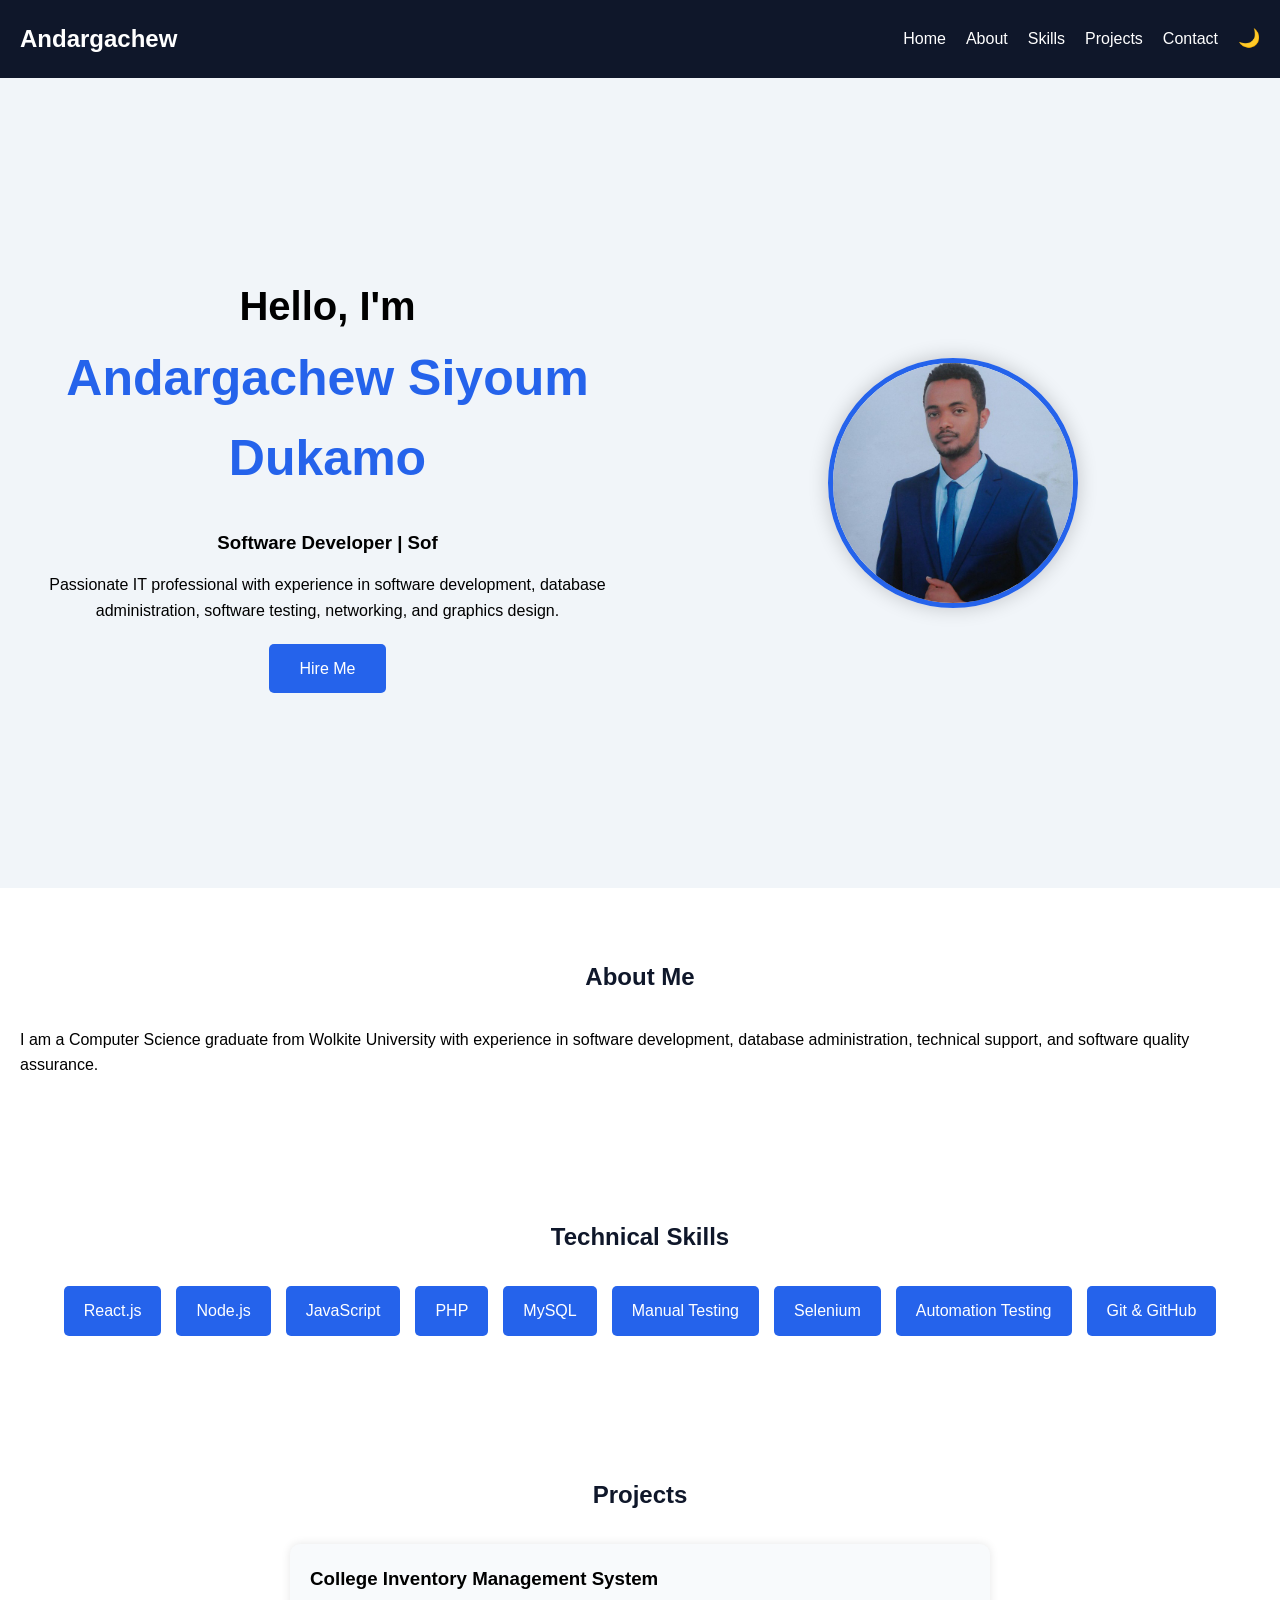
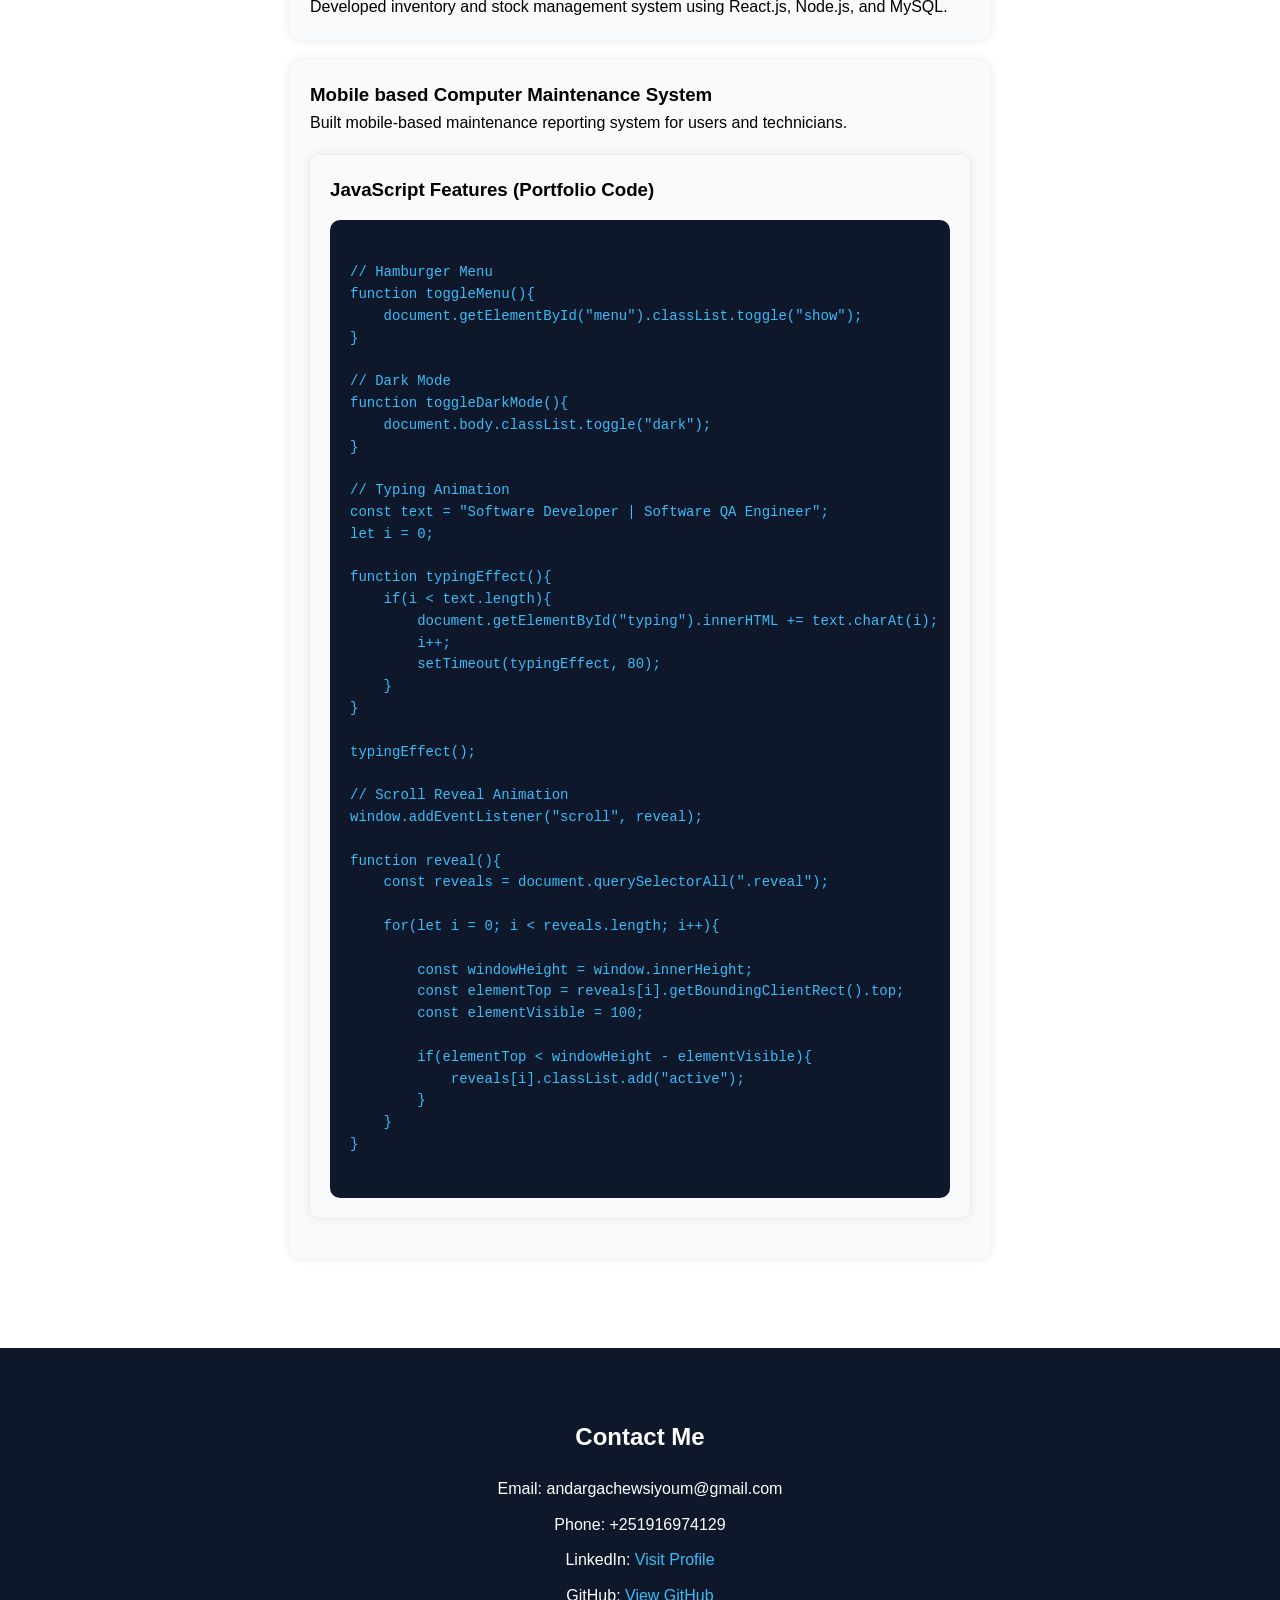
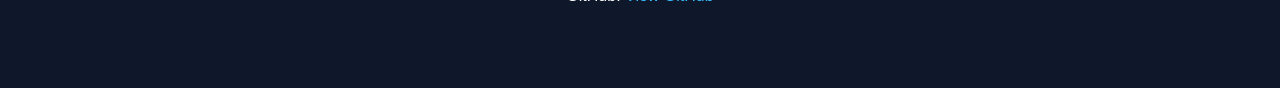
==== index.html @ 86b54e6a "Add files via upload" ====
<!DOCTYPE html>
<html lang="en">
<head>
    <meta charset="UTF-8">
    <meta name="viewport" content="width=device-width, initial-scale=1.0">
    <title>Andargachew Portfolio</title>

    <link rel="stylesheet" href="style.css">
</head>
<body>

    <!-- Navigation -->
    <header>
    <nav>
    <h2 class="logo">Andargachew</h2>

    <div class="menu-toggle" onclick="toggleMenu()">☰</div>

    <ul id="menu">
        <li><a href="#home">Home</a></li>
        <li><a href="#about">About</a></li>
        <li><a href="#skills">Skills</a></li>
        <li><a href="#projects">Projects</a></li>
        <li><a href="#contact">Contact</a></li>
        <li><button onclick="toggleDarkMode()" class="dark-btn">🌙</button></li>
    </ul>
</nav>
    </header>

    
    <!-- Home Section -->
<section id="home" class="home">

    <div class="home-content">

        <div class="text-content">

            <h1>Hello, I'm</h1>

            <h2>Andargachew Siyoum Dukamo</h2>

            <h3><span id="typing"></span></h3>

            <p>
                Passionate IT professional with experience in software development,
                database administration, software testing, networking, and graphics design.
            </p>

            <a href="#contact" class="btn">Hire Me</a>

        </div>

        <div class="image-content">

            <img src="images/profile.jpg" alt="Profile Picture">

        </div>

    </div>

</section>

    <!-- About Section -->
    <section id="about" class="reveal">

        <h2>About Me</h2>

        <p>
            I am a Computer Science graduate from Wolkite University with
            experience in software development, database administration,
            technical support, and software quality assurance.
        </p>

    </section>

    <!-- Skills -->
    <section id="skills" class="reveal">

        <h2>Technical Skills</h2>

        <div class="skills-container">

            <div class="skill">React.js</div>
            <div class="skill">Node.js</div>
            <div class="skill">JavaScript</div>
            <div class="skill">PHP</div>
            <div class="skill">MySQL</div>
            <div class="skill">Manual Testing</div>
            <div class="skill">Selenium</div>
            <div class="skill">Automation Testing</div>
            <div class="skill">Git & GitHub</div>

        </div>

    </section>

    <!-- Projects -->
   <section id="projects" class="reveal">

        <h2>Projects</h2>

        <div class="project-card">

            <h3>College Inventory Management System</h3>

            <p>
                Developed inventory and stock management system using
                React.js, Node.js, and MySQL.
            </p>

        </div>

        <div class="project-card">

            <h3>Mobile based Computer Maintenance System</h3>

            <p>
                Built mobile-based maintenance reporting system for users and technicians.
            </p>
            <div class="project-card">

    <h3>JavaScript Features (Portfolio Code)</h3>

    <pre><code>
// Hamburger Menu
function toggleMenu(){
    document.getElementById("menu").classList.toggle("show");
}

// Dark Mode
function toggleDarkMode(){
    document.body.classList.toggle("dark");
}

// Typing Animation
const text = "Software Developer | Software QA Engineer";
let i = 0;

function typingEffect(){
    if(i < text.length){
        document.getElementById("typing").innerHTML += text.charAt(i);
        i++;
        setTimeout(typingEffect, 80);
    }
}

typingEffect();

// Scroll Reveal Animation
window.addEventListener("scroll", reveal);

function reveal(){
    const reveals = document.querySelectorAll(".reveal");

    for(let i = 0; i < reveals.length; i++){

        const windowHeight = window.innerHeight;
        const elementTop = reveals[i].getBoundingClientRect().top;
        const elementVisible = 100;

        if(elementTop < windowHeight - elementVisible){
            reveals[i].classList.add("active");
        }
    }
}
    </code></pre>

</div>

        </div>

    </section>

    <!-- Contact -->
   <section id="contact" class="reveal">

        <h2>Contact Me</h2>

        <p>Email: andargachewsiyoum@gmail.com</p>

        <p>Phone: +251916974129</p>

        <p>
            LinkedIn:
            <a href="https://www.linkedin.com/in/andargachew-siyoum-ab01a640a/" target="_blank">
                Visit Profile
            </a>
        </p>

        <p>
            GitHub:
            <a href="https://github.com/andargachewgithub/" target="_blank">
                View GitHub
            </a>
        </p>

    </section>

    <script src="script.js"></script>

</body>
</html>
---- style.css ----
*{
    margin:0;
    padding:0;
    box-sizing:border-box;
}

body{
    font-family:Arial, sans-serif;
    line-height:1.6;
}

/* Navigation */
header{
    background:#0f172a;
    padding:20px;
    position:sticky;
    top:0;
}

nav{
    display:flex;
    justify-content:space-between;
    align-items:center;
}

.logo{
    color:white;
}

nav ul{
    display:flex;
    list-style:none;
}

nav ul li{
    margin-left:20px;
}

nav ul li a{
    color:white;
    text-decoration:none;
    transition:0.3s;
}

nav ul li a:hover{
    color:#38bdf8;
}

/* Home Section */
.home{
    height:90vh;
    background:#f1f5f9;
    display:flex;
    justify-content:center;
    align-items:center;
    text-align:center;
    padding:20px;
}

.home-content h1{
    font-size:40px;
}

.home-content h2{
    font-size:50px;
    color:#2563eb;
}

.home-content h3{
    margin:15px 0;
}

.home-content p{
    max-width:700px;
    margin:auto;
}

.btn{
    display:inline-block;
    margin-top:20px;
    padding:12px 30px;
    background:#2563eb;
    color:white;
    text-decoration:none;
    border-radius:5px;
    transition:0.3s;
}

.btn:hover{
    background:#1d4ed8;
}

/* Sections */
section{
    padding:70px 20px;
}

section h2{
    text-align:center;
    margin-bottom:30px;
    color:#0f172a;
}

/* Skills */
.skills-container{
    display:flex;
    flex-wrap:wrap;
    gap:15px;
    justify-content:center;
}

.skill{
    background:#2563eb;
    color:white;
    padding:12px 20px;
    border-radius:5px;
}

/* Projects */
.project-card{
    background:#f8fafc;
    padding:20px;
    margin:20px auto;
    max-width:700px;
    border-radius:10px;
    box-shadow:0 0 10px rgba(0,0,0,0.1);
}

/* Contact */
#contact{
    text-align:center;
    background:#0f172a;
    color:white;
    padding:70px 20px;
}

#contact h2{
    color:white;
    margin-bottom:20px;
}

#contact p{
    margin:10px 0;
    font-size:16px;
}

#contact a{
    color:#38bdf8;
    text-decoration:none;
}

#contact a:hover{
    text-decoration:underline;
}
/* New Home Layout */
.home-content{
    display:flex;
    justify-content:space-between;
    align-items:center;
    gap:50px;
    max-width:1200px;
    width:100%;
}

.text-content{
    flex:1;
}

.image-content{
    flex:1;
    display:flex;
    justify-content:center;
}

.image-content img{
    width:250px;
    height:250px;
    object-fit:cover;
    border-radius:50%;
    border:5px solid #2563eb;
    box-shadow:0 0 20px rgba(0,0,0,0.2);
}
/* =========================
   MOBILE RESPONSIVE DESIGN
========================= */

@media (max-width: 768px) {

    nav {
        flex-direction: column;
        text-align: center;
    }

    nav ul {
        flex-direction: column;
        padding-top: 10px;
    }

    nav ul li {
        margin: 10px 0;
    }

    .home-content {
        flex-direction: column;
        text-align: center;
    }

    .text-content h2 {
        font-size: 35px;
    }

    .image-content img {
        width: 200px;
        height: 200px;
        margin-top: 20px;
    }

    .skills-container {
        flex-direction: column;
        align-items: center;
    }
}
/* =========================
   SIMPLE ANIMATIONS
========================= */

.home-content {
    animation: fadeIn 1.5s ease-in-out;
}

@keyframes fadeIn {
    from {
        opacity: 0;
        transform: translateY(30px);
    }
    to {
        opacity: 1;
        transform: translateY(0);
    }
}

.skill {
    transition: transform 0.3s ease, background 0.3s ease;
}

.skill:hover {
    transform: scale(1.1);
    background: #1d4ed8;
}

.project-card {
    transition: transform 0.3s ease;
}

.project-card:hover {
    transform: translateY(-10px);
}
/* Hamburger */
.menu-toggle{
    display:none;
    font-size:30px;
    color:white;
    cursor:pointer;
}

/* Dark mode button */
.dark-btn{
    background:none;
    border:none;
    color:white;
    font-size:18px;
    cursor:pointer;
}

/* Dark mode styles */
body.dark{
    background:#0f172a;
    color:white;
}

body.dark section{
    background:#0f172a;
}

body.dark .project-card{
    background:#1e293b;
    color:white;
}

/* Mobile menu */
@media(max-width:768px){

    .menu-toggle{
        display:block;
    }

    nav ul{
        display:none;
        flex-direction:column;
        background:#0f172a;
        width:100%;
        text-align:center;
        padding:10px;
    }

    nav ul.show{
        display:flex;
    }
}
/* Smooth scrolling */
html{
    scroll-behavior:smooth;
}
/* Better section spacing */
section{
    scroll-margin-top:80px;
}
/* =========================
   SCROLL REVEAL ANIMATION
========================= */

.reveal{
    opacity:0;
    transform: translateY(60px);
    transition: all 0.8s ease;
}

.reveal.active{
    opacity:1;
    transform: translateY(0);
}
pre{
    background:#0f172a;
    color:#38bdf8;
    padding:20px;
    border-radius:10px;
    overflow-x:auto;
    margin-top:15px;
}

code{
    font-family: Consolas, monospace;
    font-size:14px;
    line-height:1.5;
}
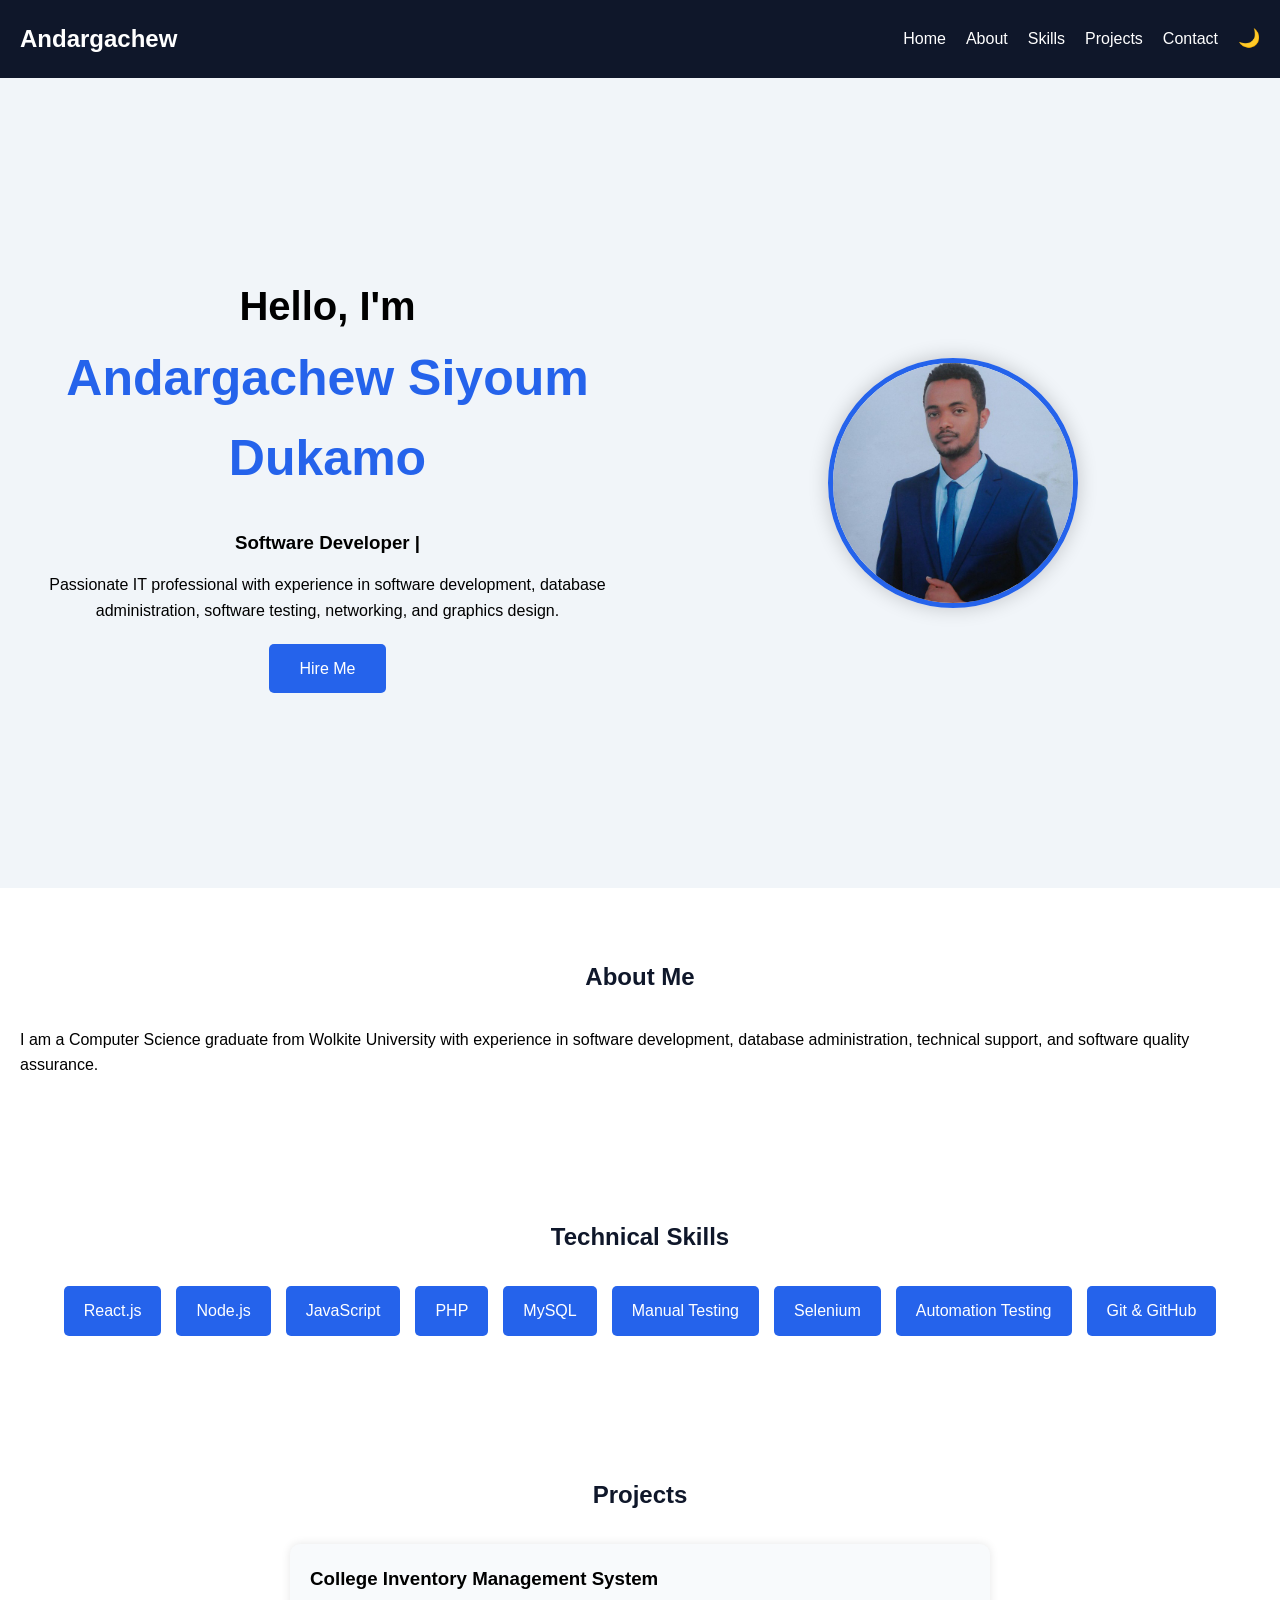
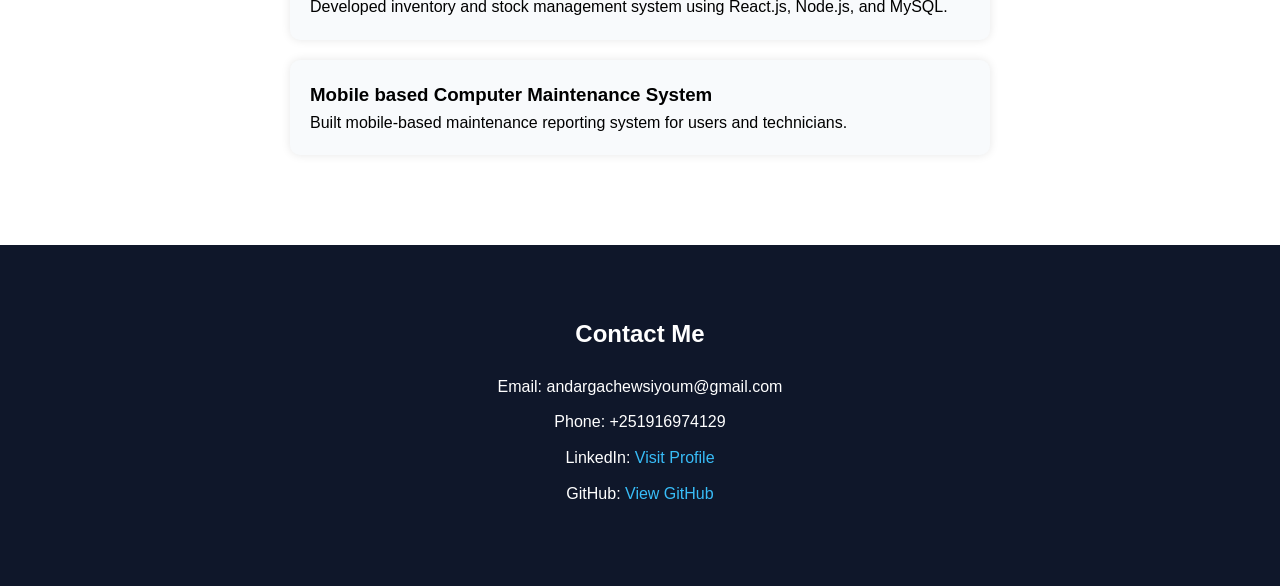
==== commit d0ca9604: "Add files via upload" ====
--- a/index.html
+++ b/index.html
@@ -117,57 +117,7 @@
             <p>
                 Built mobile-based maintenance reporting system for users and technicians.
             </p>
-            <div class="project-card">
-
-    <h3>JavaScript Features (Portfolio Code)</h3>
-
-    <pre><code>
-// Hamburger Menu
-function toggleMenu(){
-    document.getElementById("menu").classList.toggle("show");
-}
-
-// Dark Mode
-function toggleDarkMode(){
-    document.body.classList.toggle("dark");
-}
-
-// Typing Animation
-const text = "Software Developer | Software QA Engineer";
-let i = 0;
-
-function typingEffect(){
-    if(i < text.length){
-        document.getElementById("typing").innerHTML += text.charAt(i);
-        i++;
-        setTimeout(typingEffect, 80);
-    }
-}
-
-typingEffect();
-
-// Scroll Reveal Animation
-window.addEventListener("scroll", reveal);
-
-function reveal(){
-    const reveals = document.querySelectorAll(".reveal");
-
-    for(let i = 0; i < reveals.length; i++){
-
-        const windowHeight = window.innerHeight;
-        const elementTop = reveals[i].getBoundingClientRect().top;
-        const elementVisible = 100;
-
-        if(elementTop < windowHeight - elementVisible){
-            reveals[i].classList.add("active");
-        }
-    }
-}
-    </code></pre>
-
-</div>
-
-        </div>
+            
 
     </section>
 
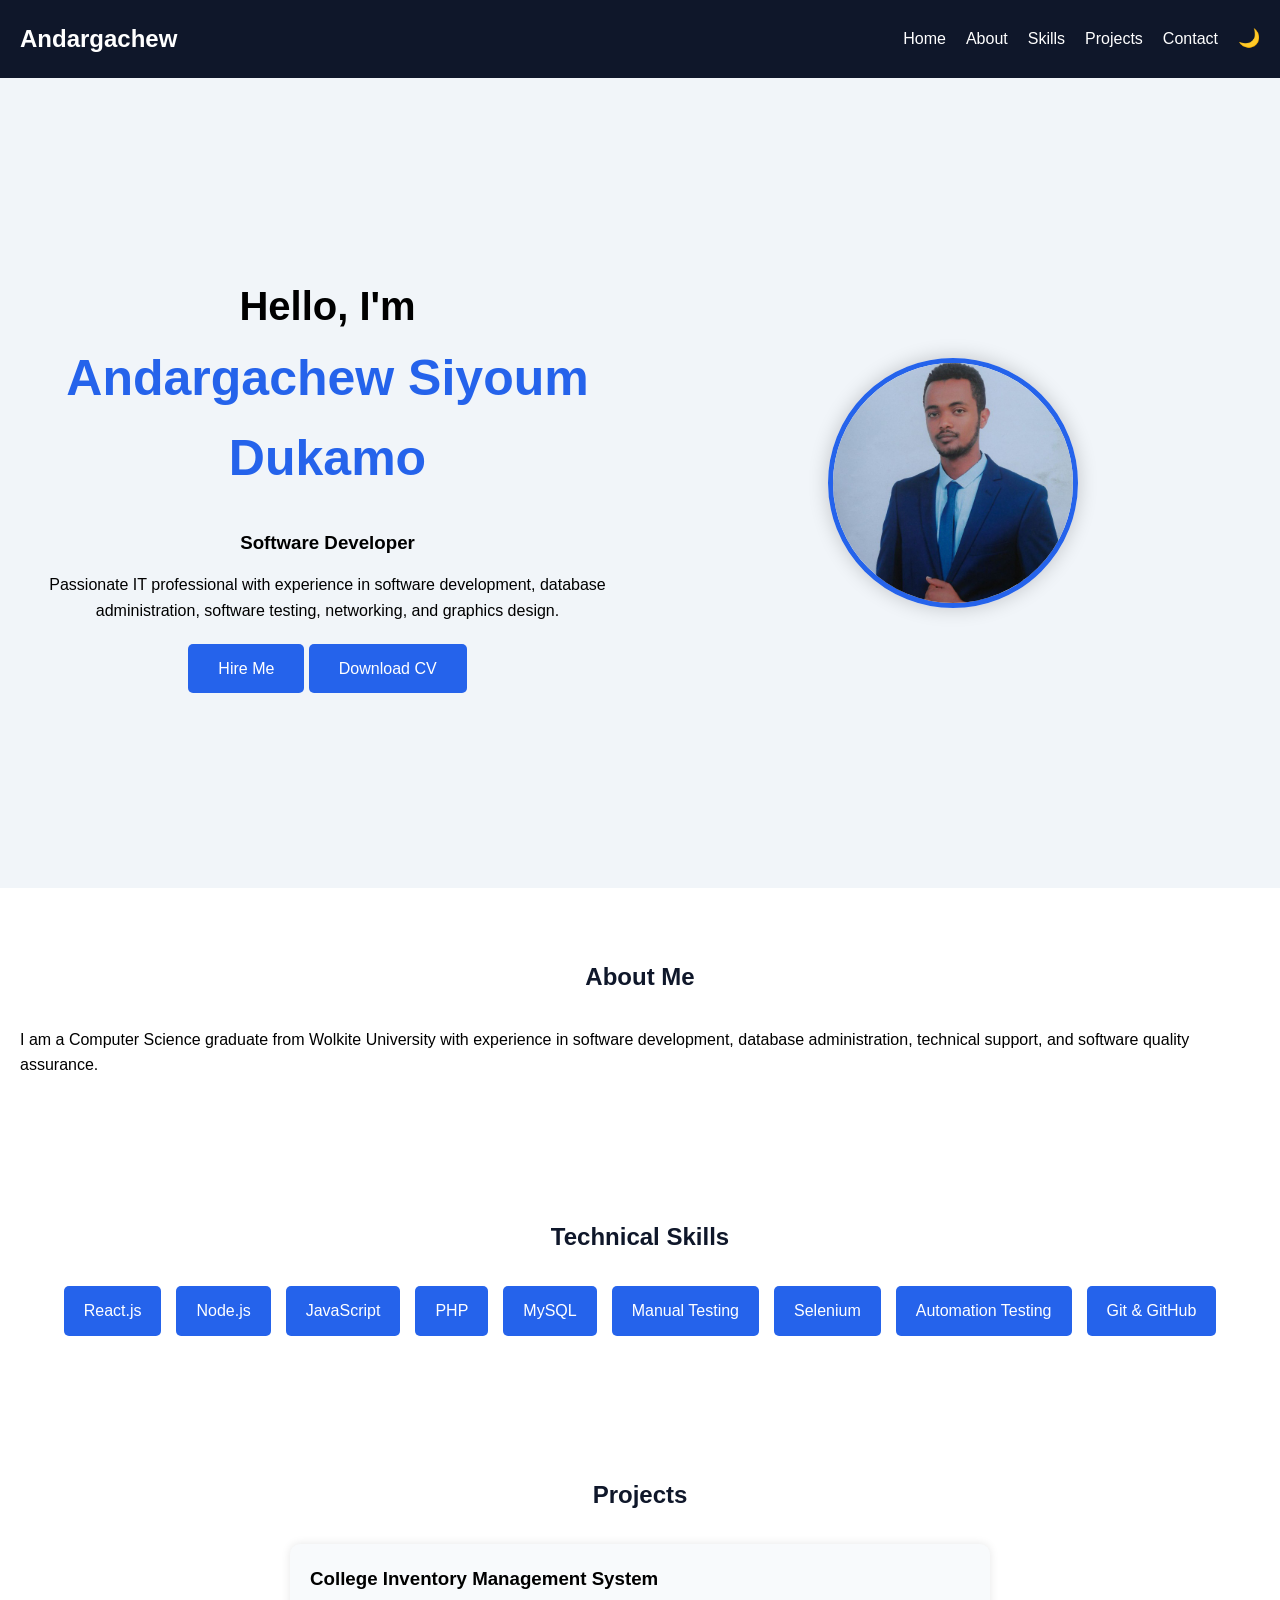
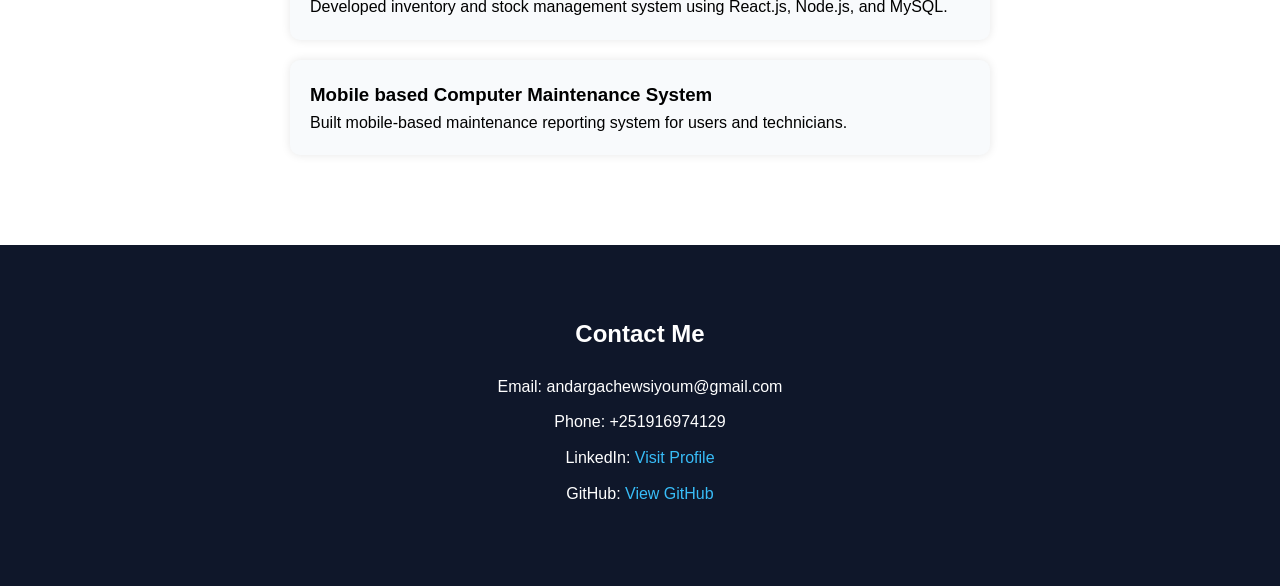
==== commit 9cc73eb4: "Update index.html" ====
--- a/index.html
+++ b/index.html
@@ -46,7 +46,15 @@
                 database administration, software testing, networking, and graphics design.
             </p>
 
-            <a href="#contact" class="btn">Hire Me</a>
+           <div class="button-container">
+    <a href="#contact" class="btn">Hire Me</a>
+
+    <a href="./cv/Andargachew_Siyoum_CV.pdf"
+       target="_blank"
+       class="btn">
+       Download CV
+    </a>
+</div>
 
         </div>
 
@@ -149,4 +157,4 @@
     <script src="script.js"></script>
 
 </body>
-</html>+</html>
